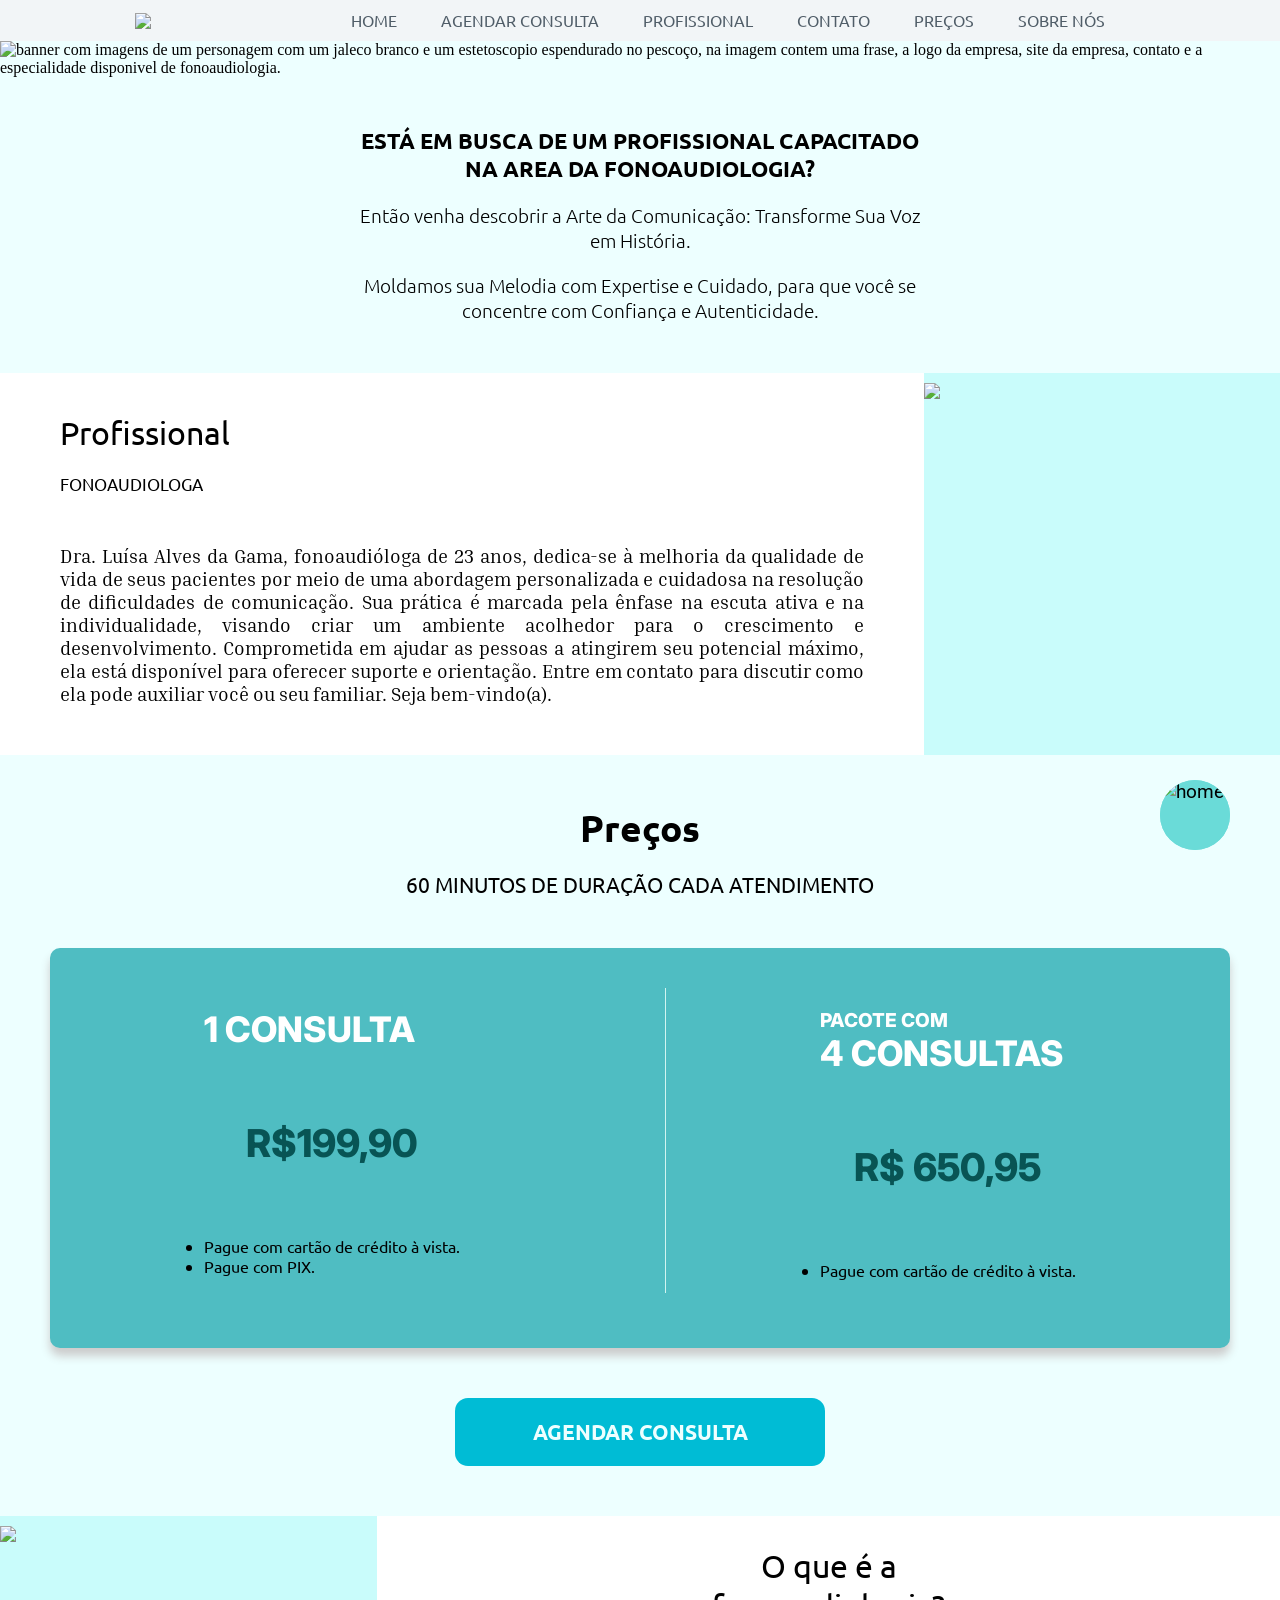
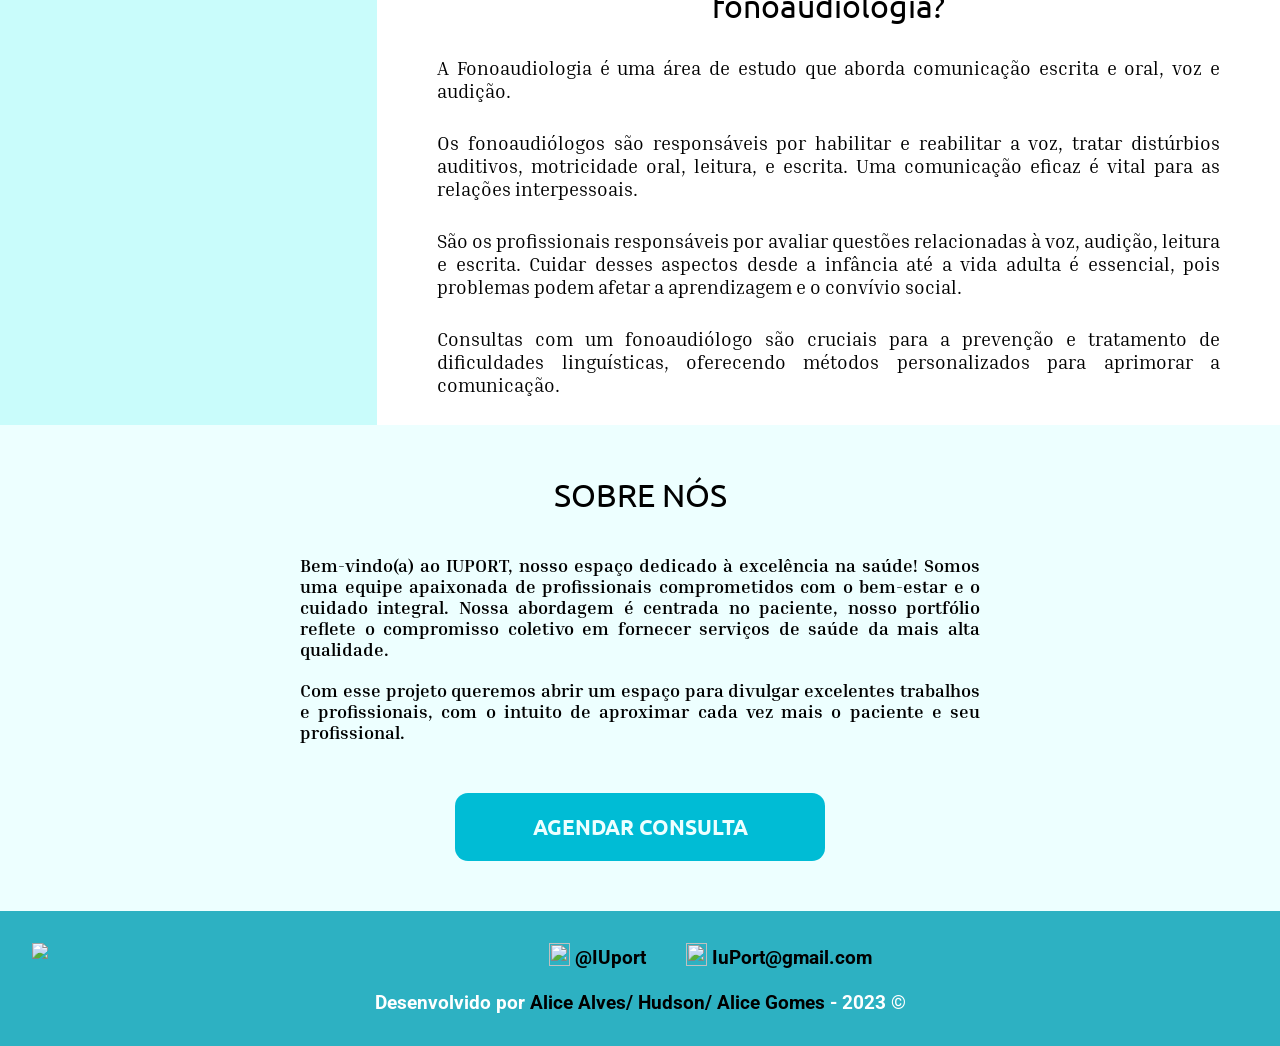
==== index.html @ 200b029c "Add files via upload" ====
<!DOCTYPE html>
<html>
	<head>
		<title>IUPORT</title>
		<meta charset="utf-8">
		<meta name="author" content="Alice Alves"/>
		<meta name="viewport" content="width=device-width, initial-scale=1.0">
		<meta name="keywords" content="saude,consulta,online,formulario,agendar"/>
		<meta name="description" content="profissionais da area da saude e suas especialidades"/>
		<link rel="stylesheet" type="text/css" href="estilo.css"/>

	</head>

    <link rel="icon" type="img/logo-navegador.png" href="img/logo-navegador.png">

	<body>
		<nav>
			
			<img class="img-logonav" src="img/logo-nav.png">
		<div>
			<a class="a-menu" href="#">HOME</a>
			<a class="a-menu" href="agendamento.html">AGENDAR CONSULTA</a>
			<a class="a-menu" href="#pag-profissional">PROFISSIONAL</a>
			<a class="a-menu" href="#pag-contato">CONTATO</a>
			<a class="a-menu" href="#pag-preco">PREÇOS</a>
			<a class="a-menu" href="#pag-sobrenos">SOBRE NÓS</a>
		</div>
		</nav>
		<header>
			<img src="img/banner.png" alt="banner com imagens de um personagem com um jaleco branco e um estetoscopio espendurado no pescoço, na imagem contem uma frase, a logo da empresa, site da empresa, contato e a especialidade disponivel de fonoaudiologia.">
		</header>
		<article>
			<h1>ESTÁ EM BUSCA DE UM PROFISSIONAL CAPACITADO NA AREA DA FONOAUDIOLOGIA?</h1>
			<p>Então venha descobrir a Arte da Comunicação: Transforme Sua Voz em História.</p>
			<p id="txt-article">Moldamos sua Melodia com Expertise e Cuidado, para que você se concentre com Confiança e Autenticidade.</p>
		</article>
		<main id="pag-profissional">
				<div>
					<h2>Profissional</h2>
					<p id="fono">FONOAUDIOLOGA</p>
					<p id="p-profissonal">Dra. Luísa Alves da Gama, fonoaudióloga de 23 anos, dedica-se à melhoria da qualidade de vida de seus pacientes por meio de uma abordagem personalizada e cuidadosa na resolução de dificuldades de comunicação. Sua prática é marcada pela ênfase na escuta ativa e na individualidade, visando criar um ambiente acolhedor para o crescimento e desenvolvimento. Comprometida em ajudar as pessoas a atingirem seu potencial máximo, ela está disponível para oferecer suporte e orientação. Entre em contato para discutir como ela pode auxiliar você ou seu familiar. Seja bem-vindo(a).</p>
				</div>
				<div class="img-luisa">
					<img class="foto-luisa" src="img/foto-luisa.png">
				</div>
		</main>
		<section id="pag-preco">
			<h3>Preços</h3>
			<p id="txt-preco">60 MINUTOS DE DURAÇÃO CADA ATENDIMENTO</p>
			
			<div id="caixa-peco" style="display: flex;">
    <div class="conteiner">
        <div id="umaconsulta">
		            <div>
		                <h4>1 CONSULTA</h4>
		            </div>
		            <div>
		                <h5>R$199,90</h5>
		            </div>
		            <div>
		                <ul>
		                    <li>Pague com cartão de crédito à vista.</li>
		                    <li>Pague com PIX.</li>
		                </ul>
		            </div>
		        </div>
			    </div>
			    <div id="linha"></div>
			    <div class="conteiner">
			        <div id="pacote">
			            <div>
			                <p id="txt-pacote">PACOTE COM</p>
			            </div>
			            <div>
			                <h4> 4 CONSULTAS</h4>
			            </div>
			            <div>
			                <h5>R$ 650,95</h5>
			            </div>
			            <div>
			                <ul>
			                    <li>Pague com cartão de crédito à vista.</li>
			                </ul>
			            </div>
			        </div>
			    </div>
			</div>

			<div id="HOME-botão-agendar">
				<a href="agendamento.html"><button class="HOME-agendarConsulta">AGENDAR CONSULTA</button></a>
			</div>	
		</section>

		<main class="pag-homem">
				<div class="img-homem">
					<img class="foto-homem" src="img/homem-jaleco.png">
				</div>
				<div>
					<h1>O que é a fonoaudiologia?</h1>
					<p>A Fonoaudiologia é uma área de estudo que aborda comunicação escrita e oral, voz e audição.</p>
					<p>Os fonoaudiólogos são responsáveis por habilitar e reabilitar a voz, tratar distúrbios auditivos, motricidade oral, leitura, e escrita. Uma comunicação eficaz é vital para as relações interpessoais. </p>
					<p>São os profissionais responsáveis por avaliar questões relacionadas à voz, audição, leitura e escrita. Cuidar desses aspectos desde a infância até a vida adulta é essencial, pois problemas podem afetar a aprendizagem e o convívio social.</p>
					<p>Consultas com um fonoaudiólogo são cruciais para a prevenção e tratamento de dificuldades linguísticas, oferecendo métodos personalizados para aprimorar a comunicação.</p>
				</div>
		</main>
		<section id="pag-sobrenos">
			
			<h5>SOBRE NÓS</h5>

			<p>Bem-vindo(a) ao IUPORT, nosso espaço dedicado à excelência na saúde! Somos uma equipe apaixonada de profissionais comprometidos com o bem-estar e o cuidado integral. Nossa abordagem é centrada no paciente, nosso portfólio reflete o compromisso coletivo em fornecer serviços de saúde da mais alta qualidade.</p>
			<p>Com esse projeto queremos abrir um espaço para divulgar excelentes trabalhos e profissionais, com o intuito de aproximar cada vez mais o paciente e seu profissional.</p>

			<div id="HOME-botão-agendar">
				<a href="agendamento.html"><button class="HOME-agendarConsulta">AGENDAR CONSULTA</button></a>
			</div>

		</section>
		<footer id="pag-contato">
			<a id="bt-topo" href="#"><img id="img-home" src="img/home.png" alt="home">
			</a>
			
			<img class="img-logorodape" src="img/logo-rodape.png">

			<div class="container-imagens">
				<a href="http://instagram.com" target="_blank">
					<img class="img-icones" src="img/logo-insta.png" />
				</a>	
				<a href="http://instagram.com" target="_blank">
					<p><b>@IUport</b></p></a>
				<a href="mailto:IuPort@gmail.com">
						<img class="img-icones" src="img/logo-email.png" />
					</a>
				<a href="mailto:IuPort@gmail.com">
					<p><b>IuPort@gmail.com</b></p>	
				</a>
			</div>
							
			<p id="txt-desenvolvedores"><b>Desenvolvido por <a href="https://www.instagram.com/" target="_blank"><b>Alice Alves/ Hudson/ Alice Gomes</b></a> - 2023 &copy;</p>
		</footer>
	</body>
</html>
---- estilo.css ----
@import url('https://fonts.googleapis.com/css2?family=Inria+Serif&family=Inter:wght@800&family=Roboto&family=Ubuntu:ital,wght@0,400;1,300&display=swap');

*{margin: 0; padding: 0}

body{
	background-color: #EDFFFF;
}

nav{
	display: flex;
    justify-content: space-evenly;
    align-items: center;
    padding: 10px;
    background-color: #F2F5F7;
    position: sticky;
	top: 0;
	z-index: 1;
}

header, img{
	width: 100%;
	height: auto;
}

.img-logonav {
	width: 90px; 
    height: auto; 
    float: left;
    display: flex;
}

a{  
	font:1.0rem 'Ubuntu', sans-serif;
	color: #505D68; 
	text-decoration: none;
}

.a-menu{
	margin-right: 40px;  
}

.a-menu:link, .a-menu:visited{
	color:#505D68;
}

.a-menu:hover, .a-menu:active{
	color: #6ADBD8;
}

/*Seção convite*/

article{
	margin: 50px;
}

article h1{
	font:1.4rem 'Ubuntu', sans-serif;
	font-weight: bold;
	text-align: center;
	padding-bottom: 20px;
	padding-left: 300px;
	padding-right: 300px;
}

article p{
	font:1.2rem'Ubuntu', sans-serif;
	font-weight:lighter;
	text-align: center;
	padding-left: 300px;
	padding-right: 300px;
}

#txt-article{
	padding-top: 20px;
}

/*Seção apresentação do profissional*/

main{
	background-color:#FFFFFF;
	display: flex;
}

#profissional{
	background-color:#C9FCFB;
	padding-top: 20px;
	padding-bottom: 20px;
}

main h2{
	font:2rem 'Ubuntu', sans-serif;
	margin: 20px;
	padding-left: 40px;
	padding-top: 20px;

}

#fono{
	margin: 20px;
	font-family:'Ubuntu', sans-serif;
	font-size: 17px;
}

main p{
	font:1.2rem 'Inria Serif', serif;
	margin: 20px;
	text-align: justify;
	color: #000;
	padding-bottom: 30px;
	padding-left: 40px;
	padding-right: 40px;
}

.img-luisa{
	width: 2000px;
	height: auto;
	background-color: #C9FCFB;
}

.foto-luisa{
	margin-top: 10px;
}

/*Seção Preço*/

section{
	margin: 50px;
}

h3{
	font:2.3rem 'Ubuntu', sans-serif;
	font-weight: bold;
	text-align: center;
	padding-bottom: 20px;
}

#txt-preco{
	font: 1.3rem 'Ubuntu', sans-serif;
	text-align: center;
	padding-bottom: 50px;
}

#caixa-peco{
	background-color:#4FBDC2;
	height: 400px;
	width: auto;
	border-radius: 10px;
	box-shadow: 0 8px 10px #CCC ;
	display: flex;
	justify-content: space-evenly;
}


#umaconsulta{
	text-align: left;
	padding-top: 60px;
	
}

#linha{
	border-left: 1px solid #D1F4F0;
	justify-content: space-evenly;
	margin-top: 40px;
	height: 305px;
	margin-left: 50px;
}

#pacote{
	text-align: right;
	padding-top: 60px;
}

#txt-pacote{
	font: 1.2rem 'Inter', sans-serif;
	color: #FFFFFF;
	font-weight: 800;
	text-align: left;
}

#pag-preco h4{
	font: 2.2rem 'Inter', sans-serif;
	color: #FFFFFF;
	font-weight: 800;
	padding-bottom: 20px;
	text-align: left;
}

#pag-preco h5{
	font: 2.4rem 'Inter', sans-serif;
	color: #085454;
	font-weight: 800;
	text-align: center;
	padding-top: 50px;
}

ul{
	padding-top: 70px;
}

li{
	font: 1rem 'Ubuntu', sans-serif;
}


#HOME-botão-agendar{
	text-align: center;
	margin: 50px;
}

.HOME-agendarConsulta{
	background-color: #00BCD5;
    border: none;
    color: #EDFFFF;
    padding: 20px 37px;
    text-decoration: none;
    font-size: 21px;
    font-family: 'Ubuntu', sans-serif;
    font-weight: bold;
    cursor: pointer;
    border-radius: 13px;
    width: 370px;
}

.HOME-agendarConsulta:hover{
	background-color: #16C6C1;
	animation: botonAnimadoHover 1s;
}

@keyframes botonAnimadoHover{
    0% {
        transform: scale(1);
    }
    50% {
        transform: scale(1.05);
    }
    100% {
        transform: scale(1);
    }
}

/*Seção o que é a fono*/

.pag-homem{
	display: flex;
	background-color:#FFFFFF;
	justify-content: space-evenly;
	margin-bottom: 10px;
}

.img-homem{
	width:900px;
	height: auto;
	background-color: #C9FCFB;
}

.foto-homem{
	margin-top: 10px;
}

.pag-homem h1{
	font:2rem 'Ubuntu', sans-serif;
	color: #000;
	text-align: center;
	margin: 30px;
	padding-left: 300px;
	padding-right: 300px;
}

.pag-homem p{
	font:1.2rem 'Inria Serif', serif;
	text-align: justify;
	color: #000000;
	padding-bottom: 9px;
	padding-left: 40px;
	padding-right: 40px;
}

/*Sobre Nós*/

#pag-sobrenos h5{
	font: 2rem 'Ubuntu', sans-serif;
	color: #000;
	text-align: center;
	margin-bottom: 40px;
}

#pag-sobrenos p{
	text-align: justify;
	font: 1.1rem 'Inria Serif', serif;
	font-weight: bold;
	padding-left: 250px;
	padding-right: 250px;
	margin-bottom: 20px;
}

/*Contatos e rodapé*/

#bt-topo, #img-home{
	width: 70px;
	height: 70px;
	background-color: #6ADBD8;
	position: fixed;
	bottom: 50px;
	right: 50px;
	border-radius: 35px;
}

footer{
	background-color: #2DB1C2;
    color: white;
    padding: 2em;
	clear: both;
}

footer p{
	text-align: center;
	font: 1.2rem 'Roboto', sans-serif;
	color: #FFFFFF;
}

footer a{
	color: #000;
	font: 1.2rem 'Roboto', sans-serif;
}

 .container-imagens{
 	display: flex;
 	justify-content: center;
 	align-items: center;
 	margin-bottom: 20px;
 }

 .container-imagens p{
 	color: #000;
 	font: 1.2rem 'Roboto', sans-serif;
 	margin-left: 5px;
 }

 .img-icones{
 	width: 21px;
 	height: 23px;
 	margin-left: 40px;
 }

.img-logorodape{
	width: 100px; 
    height: auto; 
    margin-bottom: 10px; /* Espaço abaixo da imagem */
    float: left;
}

/*Página de AGENDAMENTO*/

.form-agendamento section form{
	width: 550px;
	margin: 0 auto;
	margin-top: 80px;
	margin-bottom: 80px;
}


.card-agendar{
	padding: 40px;
	background-color: #FFF;
	margin-bottom: 10px;
	border-radius: 8px; 
	box-shadow: 0 4px 8px #CCC;
}

.txt-agendamento h1{
	font: 1.8rem 'Inter', sem serifa;
	color: #16C6C1;
	text-align: center;
}

.txt-agendamento p{
	font: 1.2rem 'Roboto', sans-serif;
	color: #777777;
	text-align: center;
	margin: 20px;

}

/*página campos de agendamento*/


#txt-agendamentos p{
	text-align: center;
	margin-bottom: 20px;
}

.form-agendamento input, select, textarea{
	width: 100%;
	height: 30px;
	margin-bottom: 10px;
	padding-left: 5px;
	box-sizing: border-box;
	border: 1px solid #C4C4C4;
	color: #777;
}

.form-agendamento label, fieldset, input, select, textarea{
	font: 1rem 'Roboto', sans-serif;
}

.form-agendamento fieldset{
	border: 1px solid #CCC;
	padding:13px;
	margin-bottom: 10px;
	margin-top: 10px;
}

#data-hora{
	display: flex;
	justify-content: space-between;
	margin-bottom: 4px;
	margin-top: 10px;

}

#agendamento-convenio{
	margin-bottom: 10px;
	margin-top: 10px;

}

#agendamento-primeiraS-N{
	text-align: left;
	font: 1rem 'Roboto', sans-serif;
	margin-bottom: 20px;
	margin-top: 20px;
}

#agendamento-quantidade{
	display: flex;
	margin-top: 30px;

}

#agendamento-quantidade input{
	margin-left: 10px;
	margin-right: 60%;
}

.form-agendamento input[type="radio"]{
	width: 15px;
	height: 15px;
	margin-left: 50px;
}

.form-agendamento textarea{
	height: 80px;
}

#txt-forma-pagamento{
	font: 1.4rem 'Inter', sem serifa;
	color: #16C6C1;
	text-align: center;
	margin: 35px;
	font-weight: bold;
}

#agendamento-pagamento legend{
	font-weight: bold;
}

#agendamento-pagamento {
        display: flex;
        flex-direction: column; 
    }

#botoes-form{
	display: flex;
	justify-content: space-evenly;
	margin-top: 50px;
}

.BTcontinuar{
	background-color: #01D0EB;
    border: none;
    color: #085454;
    text-decoration: none;
    font-size: 13px;
    padding: 14px;
    font-family: 'Ubuntu', sans-serif;
    font-weight: bold;
    cursor: pointer;
    border-radius: 8px;
    width: auto;
    text-align: center;
    padding-left: 80px;
	padding-right: 80px;
}

/*Ficha Anamnese*/

.txt-anamnese h1{
	font: 1.8rem 'Inter', sem serifa;
	color: #16C6C1;
	text-align: center;
	margin-bottom: 30px;
}

#txt-saudeG h2{
	font: 1.4rem 'Roboto', sans-serif;
	color: #16C6C1;
	font-weight: bold;
	text-align: center;
	margin: 30px;
}

.anamnese-Data-Nascimento {
	display: flex;
	justify-content: space-between;
	margin-bottom: 4px;
	margin-top: 10px;
	margin-bottom: 20px;
}

#anamnese-idade input{
	padding-right: 55px;
	padding-left: 40px;
}

#anamnese-data input{
	padding-right: 50px;
	padding-left: 50px;
}

.anamnese-telefone-genero{
	display: flex;
	justify-content: space-between;
	margin-bottom: 4px;
	margin-top: 10px;
	margin-bottom: 20px;
}

#anamnese-telefone input{
	margin-right: 10px;
	width: 300px;
	height: 25px;
}

select, textarea{
	width: 100%;
	height: 30px;
	padding-left: 5px;
	box-sizing: border-box;
	border: 1px solid #C4C4C4;
	color: #777;
}

.anamnese-saudG input{
	width: 550px;
	height: 30px;
	padding-left: 5px;
	box-sizing: border-box;
	border: 1px solid #C4C4C4;
	color: #777;
}

.espaço-anmnese{
	margin-bottom: 10px;
}

section form{
	width: 550px;
	margin: 0 auto;
}

label, fieldset, input, select, textarea{
	font: 1rem 'Roboto', sans-serif;
}

fieldset{
	border: 1px solid #CCC;
	padding:13px;
	margin-bottom: 10px;
	margin-top: 10px;
}

#pag-anamnese{
	padding: 40px;
	background-color: #FFF;
	border-radius: 8px; 
	box-shadow: 0 4px 8px #CCC;
	width: 550px;
	margin: 0 auto;
	margin-top: 60px;
	margin-bottom: 60px;
}

.botoes-form-anamnese{
	display: flex;
	justify-content: space-between;
}

.botoes-form-anamnese input[type="submit"], input[type="reset"]{
	margin: 20px;
	background-color: #6ADBD8;
	color: #085454;
	border: 0;
	border-radius: 5px;
	font-weight: bold;
	padding: 10px;
	padding-left: 80px;
	padding-right: 80px

}

.botoes-form-anamnese input[type="reset"]{
	background-color: #FF3333;
	color: #FFFF;
}


/*MOBILE - Iphone 12 Pro*/

@media screen and (max-width: 390px) {
    nav {
        flex-direction: column;
        align-items: center;
    }

    .img-logonav {
        width: 30%;
        margin-bottom: 10px;
    }

    a {
        display: block;
        margin-bottom: 8px;
    }

    .a-menu {
        margin-right: 0;
        text-align: center;
        margin-bottom: 10px;
    }

    article h1,
    article p,
    main h2,
    main p,
    h3,
    #umaconsulta,
    #linha,
    #pacote,
    #txt-pacote,
    ul,
    li,
    .pag-homem h1,
    .pag-homem p,
    #pag-sobrenos h5,
    #pag-sobrenos p,
    .container-imagens,
    .container-imagens p,
    .img-icones,
    .img-logorodape {
        padding-left: 10px;
        padding-right: 10px;
    }

    #pag-preco p{
    	font-size: 1.2em;
    }

    #pag-preco h4,
    #pag-preco h5{
    	font-size: 1em;
    }

    .conteiner{
    	display: none;
    	flex-direction: column;
    }
    

    #linha{
    	width: none;
    	height: none;
    	border-left: none;
		justify-content: none;
		margin-top: none;
		height: none;
		margin-left: none;
    }

    .pag-homem{
		justify-content: none;
		margin-bottom: 10px;
	}

	.img-homem{
		width:100%;
	}

    main {
        flex-direction: column;
    }

    #profissional,
    section {
        padding: 10px;
    }

    #profissional h2 {
        padding-left: 10px;
    }

    .img-luisa {
        width: 100%;
    }

    #HOME-botão-agendar{
	margin: 10px;
	}

	.HOME-agendarConsulta{
    padding: 12px;
    font-size: 13px;
    width: 200px;
    margin-top: 20px;
}

	footer .container-imagens{
		flex-direction: column;
		align-items: center;
	}


	header,img{
		width: 100%;
	}

	 #caixa-peco {
	    flex-direction: column;
	    padding-bottom: 159px;
	    padding-top: 90px;
       
    }

    .conteiner {
        display: flex;
    }

    #umaconsulta h4{
       text-align: center;
       font-size: 1.3em;
    }

    li{
    	margin-left: 20px;
    	text-align: left;
    }

    #pacote h4, #txt-pacote{
    	text-align: center;
    	font-size: 1.3em;
    }

    #linha {
        width: none;
        border-left: none;
        margin-top: none;
        height: none;
    }

    main h2{
		padding-left: 40px;
		padding-top: 20px;

	}

	main p{
		padding-left: 45px;
    	padding-right: 45px;
	}

    .pag-homem h1{
		font:1.5rem 'Ubuntu', sans-serif;
	}

	.pag-homem p{
		font:1.3rem 'Inria Serif', serif;
	}

	.pag-homem{
		padding-left: 40px;
	    padding-right: 40px;
	}

	#bt-topo{
        height: 50px;
    }

    footer, .img-logorodape, .container-imagens{
    	text-align: center;
    	flex-direction: column;
    	display: flex;
    	align-items: center;
    }

    footer #txt-desenvolvedores{
    	padding-bottom: 70px;
    	margin-left: 20px;
    	margin-right: 20px;
    }

    /*Agendamento*/

    .form-agendamento section form {
        width: 100%;
        margin: 0 auto;
        margin-top: 20px;
        margin-bottom: 20px;
    }

    .card-agendar {
        padding: 20px;
    }

    .txt-agendamento h1 {
        font-size: 1.5rem;
    }

    .txt-agendamento p {
        font-size: 1rem;
        margin: 10px;
    }

    #botoes-form {
        flex-direction: column;
        align-items: center;
        margin-top: 20px;
    }

    .BTcontinuar {
        padding: 10px;
    }

    #agendamento-quantidade input{
	margin-right: 30%;
	}
	

    /*Anamnese - Mobile*/

    .txt-anamnese h1{
	font-size: ;: 0.5rem;
	margin-bottom: 30px;
	}

	#txt-saudeG h2{
		font: 0.4rem;
		margin: 10px;
		text-align: center;
	}

	.anamnese-Data-Nascimento{
		flex-direction: column;
		margin-top: 10px;
	}

	#anamnese-idade input{
		border-radius: 5px;
	}

	#anamnese-data input{
		border-radius: 5px;
	}

	.anamnese-telefone-genero{
		flex-direction: column;
	}

	#anamnese-telefone input{
		margin-right: 10px;
		width: 250px;
		border-radius: 5px;
	}

	.form-anamnese select, textarea{
		width: 250px;
		height: 40px;
		padding-left: 5px;
	}

	.anamnese-saudG input{
		width: 250px;
		height: 30px;
		padding-left: 5px;
	}

	.anamnese-saudG{
		width: 200px;
	}

	.espaço-anmnese{
		margin-bottom: 10px;
	}

	.form-anamnese section form{
		width: 100%;
        margin: 0 auto;
        margin-top: 20px;
        margin-bottom: 20px;;

	}

	.form-anamnese fieldset{
		padding:13px;
		margin-bottom: 10px;
		margin-top: 10px;
	}

	#pag-anamnese{
		padding: none;
		width: 250px;
		margin: 0 auto;
		margin-top: 60px;
		margin-bottom: 60px;
	}

	.botoes-form-anamnese{
		display: flex;
		justify-content: space-between;
	}

	.botoes-form-anamnese input[type="submit"], input[type="reset"]{
		margin: 20px;
		padding: 10px;
		padding-left: 9px;
		padding-right: 9px

	}

}
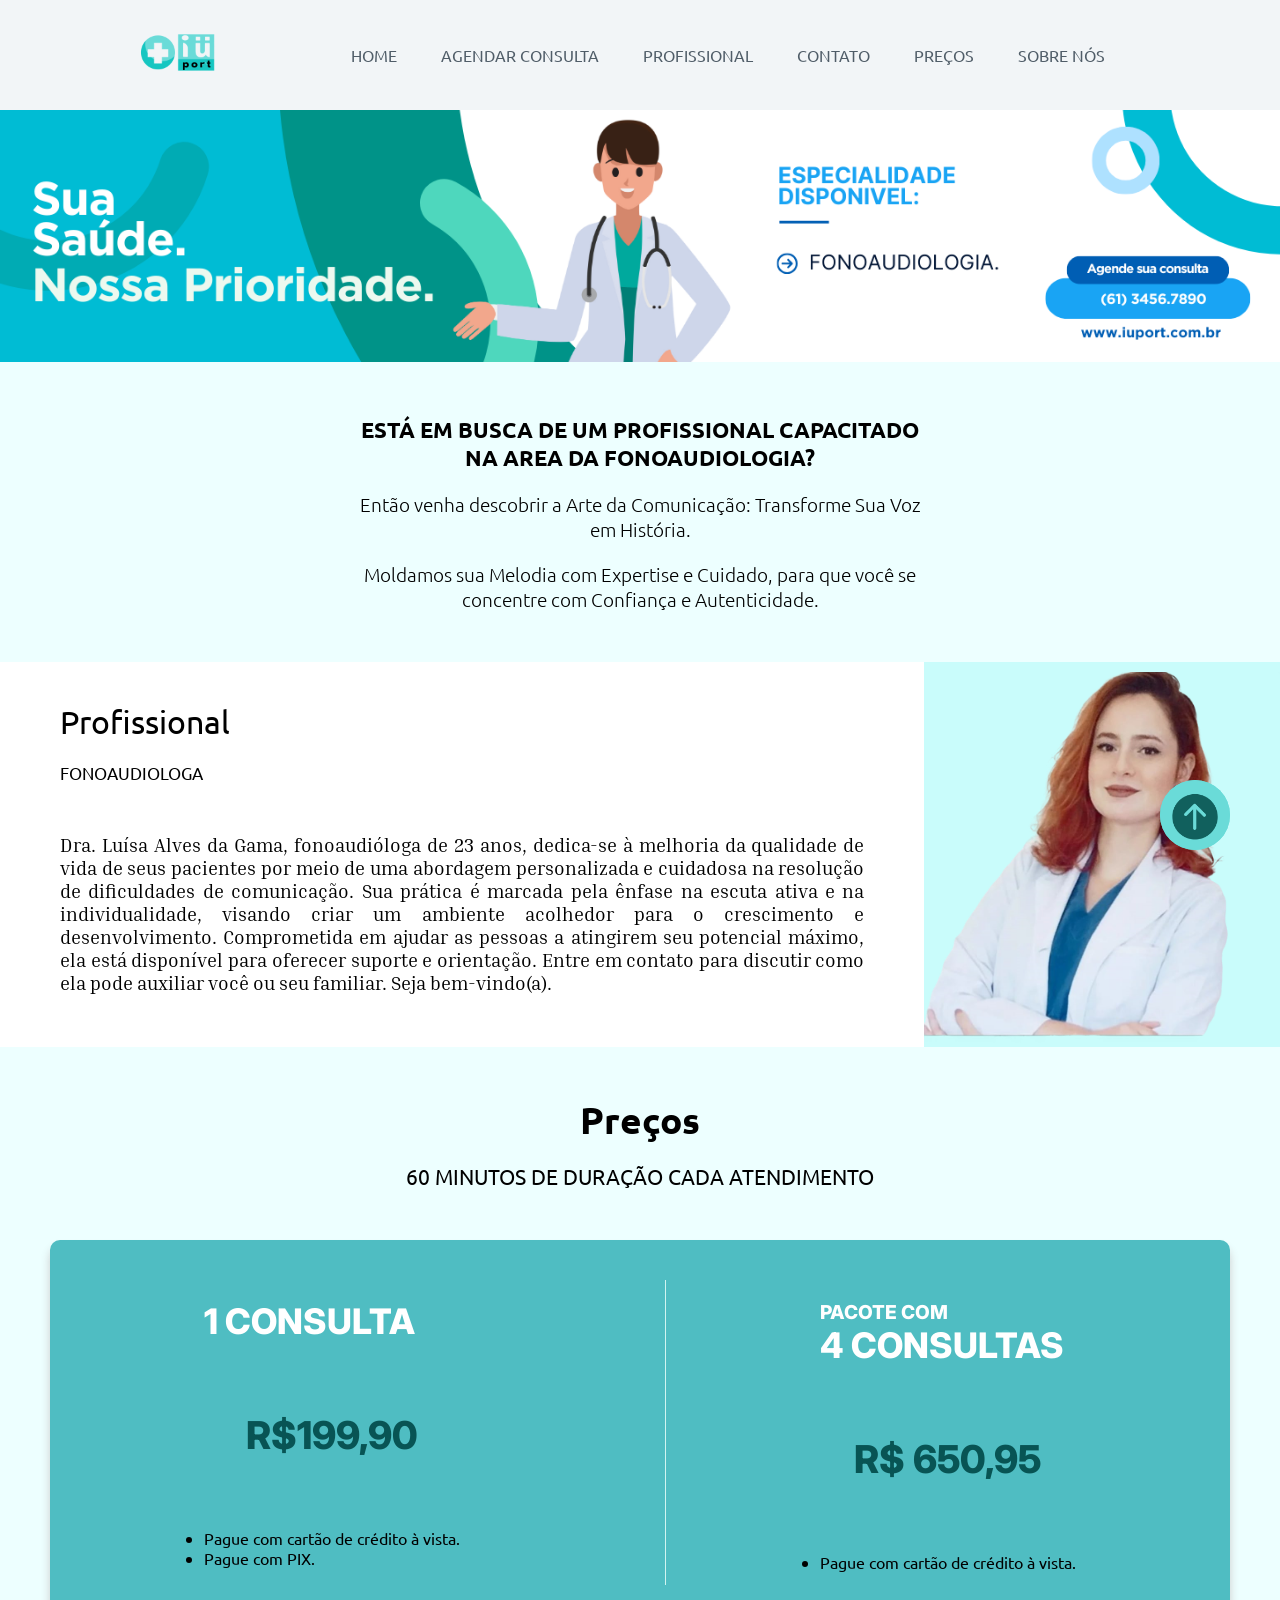
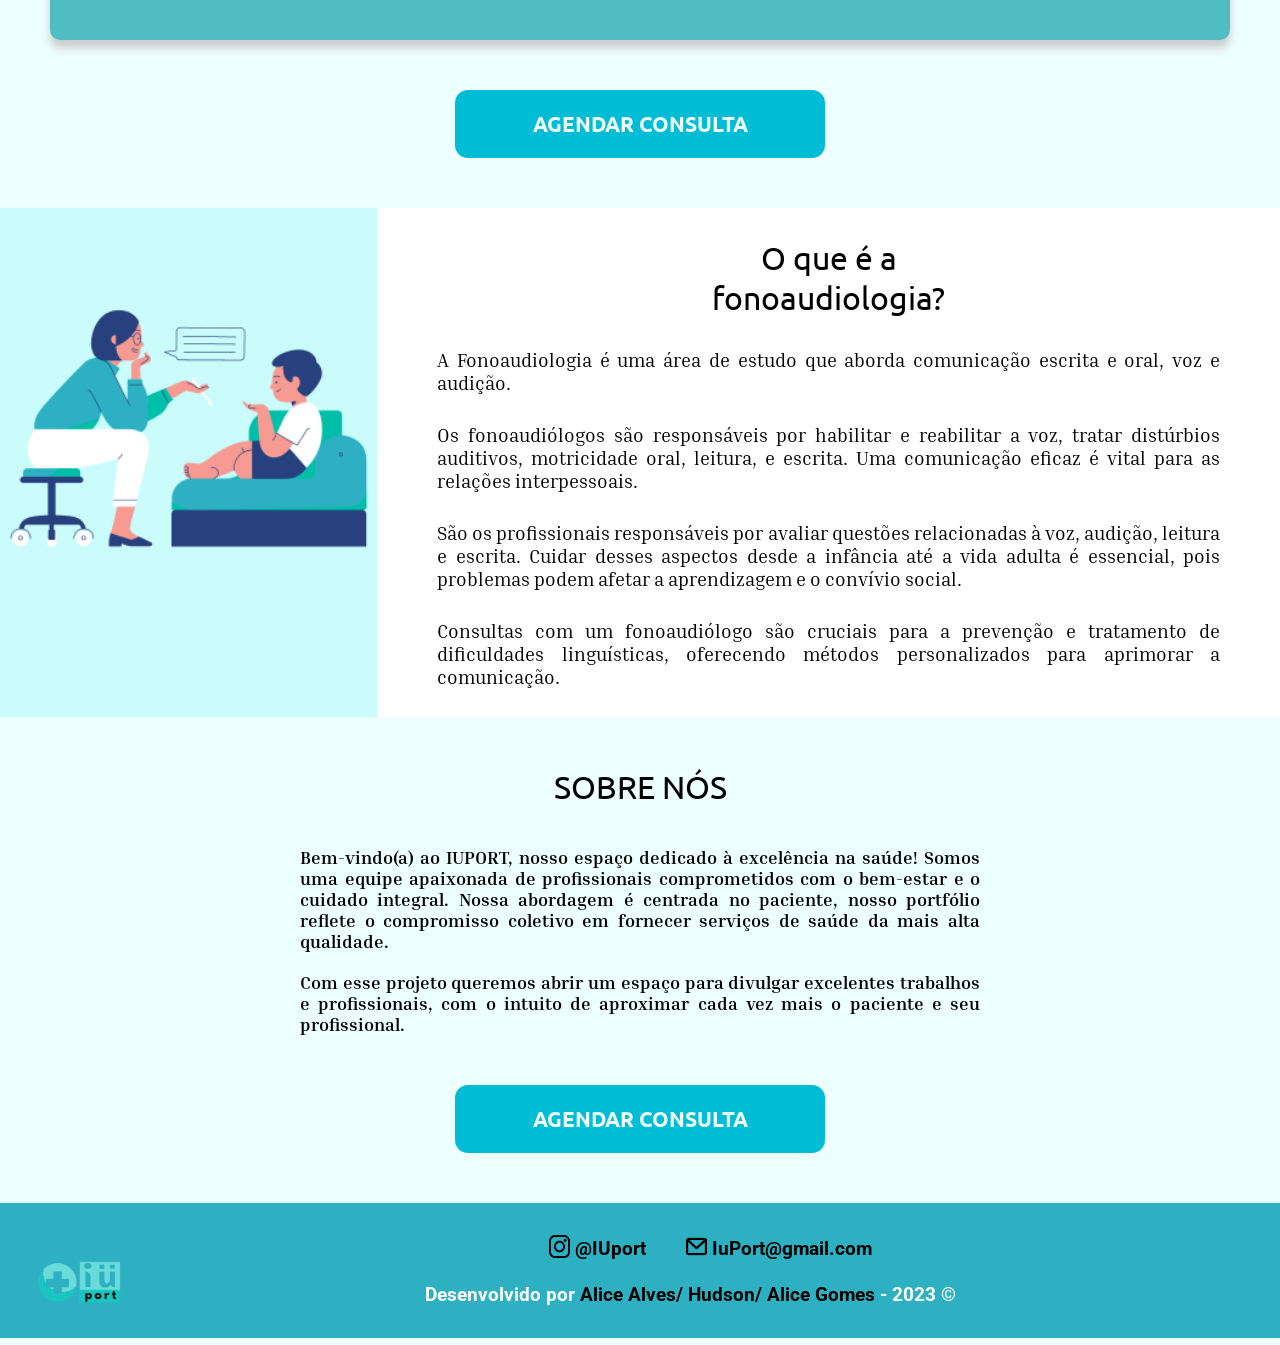
==== commit cccb55db: "Inserindo as imagens" ====
--- a/index.html
+++ b/index.html
@@ -11,12 +11,12 @@
 
 	</head>
 
-    <link rel="icon" type="img/logo-navegador.png" href="img/logo-navegador.png">
+    <link rel="icon" type="img/logo-navegador.png" href="img/icon.png">
 
 	<body>
 		<nav>
 			
-			<img class="img-logonav" src="img/logo-nav.png">
+			<img class="img-logonav" src="img/icon.png" alt="logo do site IUPORT, com o nome da empresa e um estetoscopio ao lado.">
 		<div>
 			<a class="a-menu" href="#">HOME</a>
 			<a class="a-menu" href="agendamento.html">AGENDAR CONSULTA</a>
@@ -41,7 +41,7 @@
 					<p id="p-profissonal">Dra. Luísa Alves da Gama, fonoaudióloga de 23 anos, dedica-se à melhoria da qualidade de vida de seus pacientes por meio de uma abordagem personalizada e cuidadosa na resolução de dificuldades de comunicação. Sua prática é marcada pela ênfase na escuta ativa e na individualidade, visando criar um ambiente acolhedor para o crescimento e desenvolvimento. Comprometida em ajudar as pessoas a atingirem seu potencial máximo, ela está disponível para oferecer suporte e orientação. Entre em contato para discutir como ela pode auxiliar você ou seu familiar. Seja bem-vindo(a).</p>
 				</div>
 				<div class="img-luisa">
-					<img class="foto-luisa" src="img/foto-luisa.png">
+					<img class="foto-luisa" src="img/profissional.png" alt="foto da profissional fonoaudiologa, com cabelo castanho claro, pele clara, olhos castanhos, usando um jaleco branco e com estetoscopio no pescoço.">
 				</div>
 		</main>
 		<section id="pag-preco">
@@ -93,7 +93,7 @@
 
 		<main class="pag-homem">
 				<div class="img-homem">
-					<img class="foto-homem" src="img/homem-jaleco.png">
+					<img class="foto-homem" src="img/img1.png" alt="imagem de um homem com cabelo castanho claro, pele clara, olhos castanhos, usando um jaleco branco e com estetoscopio no pescoço.">
 				</div>
 				<div>
 					<h1>O que é a fonoaudiologia?</h1>
@@ -116,19 +116,19 @@
 
 		</section>
 		<footer id="pag-contato">
-			<a id="bt-topo" href="#"><img id="img-home" src="img/home.png" alt="home">
+			<a id="bt-topo" href="#"><img id="img-home" src="img/botton.png" alt="home">
 			</a>
 			
-			<img class="img-logorodape" src="img/logo-rodape.png">
+			<img class="img-logorodape" src="img/icon.png" alt="logo do site IUPORT, com o nome da empresa e um estetoscopio ao lado.">
 
 			<div class="container-imagens">
 				<a href="http://instagram.com" target="_blank">
-					<img class="img-icones" src="img/logo-insta.png" />
+					<img class="img-icones" src="img/ig.png" />
 				</a>	
 				<a href="http://instagram.com" target="_blank">
 					<p><b>@IUport</b></p></a>
 				<a href="mailto:IuPort@gmail.com">
-						<img class="img-icones" src="img/logo-email.png" />
+						<img class="img-icones" src="img/email.png" />
 					</a>
 				<a href="mailto:IuPort@gmail.com">
 					<p><b>IuPort@gmail.com</b></p>	
